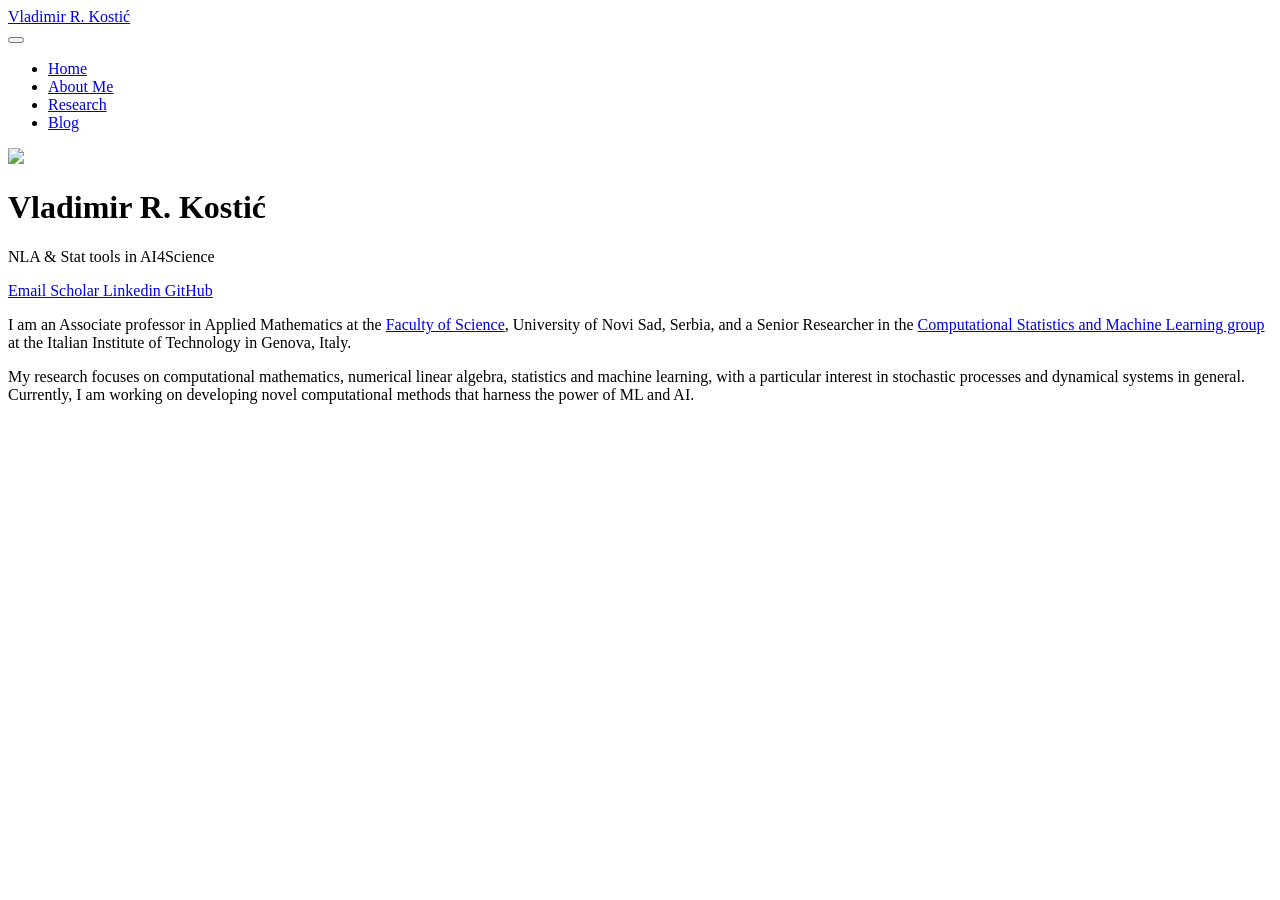
==== docs/index.html @ 260b0dfd "Update site URLs for vladi-iit -> vladi-slk username change GitHub renamed the account, so the user " ====
<!DOCTYPE html>
<html xmlns="http://www.w3.org/1999/xhtml" lang="en" xml:lang="en"><head>

<meta charset="utf-8">
<meta name="generator" content="quarto-1.6.39">

<meta name="viewport" content="width=device-width, initial-scale=1.0, user-scalable=yes">


<title>Vladimir R. Kostić</title>
<style>
code{white-space: pre-wrap;}
span.smallcaps{font-variant: small-caps;}
div.columns{display: flex; gap: min(4vw, 1.5em);}
div.column{flex: auto; overflow-x: auto;}
div.hanging-indent{margin-left: 1.5em; text-indent: -1.5em;}
ul.task-list{list-style: none;}
ul.task-list li input[type="checkbox"] {
  width: 0.8em;
  margin: 0 0.8em 0.2em -1em; /* quarto-specific, see https://github.com/quarto-dev/quarto-cli/issues/4556 */ 
  vertical-align: middle;
}
</style>


<script src="site_libs/quarto-nav/quarto-nav.js"></script>
<script src="site_libs/quarto-nav/headroom.min.js"></script>
<script src="site_libs/clipboard/clipboard.min.js"></script>
<script src="site_libs/quarto-search/autocomplete.umd.js"></script>
<script src="site_libs/quarto-search/fuse.min.js"></script>
<script src="site_libs/quarto-search/quarto-search.js"></script>
<meta name="quarto:offset" content="./">
<script src="site_libs/quarto-html/quarto.js"></script>
<script src="site_libs/quarto-html/popper.min.js"></script>
<script src="site_libs/quarto-html/tippy.umd.min.js"></script>
<link href="site_libs/quarto-html/tippy.css" rel="stylesheet">
<link href="site_libs/quarto-html/quarto-syntax-highlighting-e26003cea8cd680ca0c55a263523d882.css" rel="stylesheet" id="quarto-text-highlighting-styles">
<script src="site_libs/bootstrap/bootstrap.min.js"></script>
<link href="site_libs/bootstrap/bootstrap-icons.css" rel="stylesheet">
<link href="site_libs/bootstrap/bootstrap-a78bc22c21c5275f96438b53095d57b2.min.css" rel="stylesheet" append-hash="true" id="quarto-bootstrap" data-mode="light">
<script id="quarto-search-options" type="application/json">{
  "location": "navbar",
  "copy-button": false,
  "collapse-after": 3,
  "panel-placement": "end",
  "type": "overlay",
  "limit": 50,
  "keyboard-shortcut": [
    "f",
    "/",
    "s"
  ],
  "show-item-context": false,
  "language": {
    "search-no-results-text": "No results",
    "search-matching-documents-text": "matching documents",
    "search-copy-link-title": "Copy link to search",
    "search-hide-matches-text": "Hide additional matches",
    "search-more-match-text": "more match in this document",
    "search-more-matches-text": "more matches in this document",
    "search-clear-button-title": "Clear",
    "search-text-placeholder": "",
    "search-detached-cancel-button-title": "Cancel",
    "search-submit-button-title": "Submit",
    "search-label": "Search"
  }
}</script>


<link rel="stylesheet" href="styles.css">
</head>

<body class="nav-fixed fullcontent">

<div id="quarto-search-results"></div>
  <header id="quarto-header" class="headroom fixed-top">
    <nav class="navbar navbar-expand-lg " data-bs-theme="dark">
      <div class="navbar-container container-fluid">
      <div class="navbar-brand-container mx-auto">
    <a class="navbar-brand" href="./index.html">
    <span class="navbar-title">Vladimir R. Kostić</span>
    </a>
  </div>
            <div id="quarto-search" class="" title="Search"></div>
          <button class="navbar-toggler" type="button" data-bs-toggle="collapse" data-bs-target="#navbarCollapse" aria-controls="navbarCollapse" role="menu" aria-expanded="false" aria-label="Toggle navigation" onclick="if (window.quartoToggleHeadroom) { window.quartoToggleHeadroom(); }">
  <span class="navbar-toggler-icon"></span>
</button>
          <div class="collapse navbar-collapse" id="navbarCollapse">
            <ul class="navbar-nav navbar-nav-scroll me-auto">
  <li class="nav-item">
    <a class="nav-link active" href="./index.html" aria-current="page"> 
<span class="menu-text">Home</span></a>
  </li>  
  <li class="nav-item">
    <a class="nav-link" href="./about.html"> 
<span class="menu-text">About Me</span></a>
  </li>  
  <li class="nav-item">
    <a class="nav-link" href="./research.html"> 
<span class="menu-text">Research</span></a>
  </li>  
  <li class="nav-item">
    <a class="nav-link" href="./blog.html"> 
<span class="menu-text">Blog</span></a>
  </li>  
</ul>
          </div> <!-- /navcollapse -->
            <div class="quarto-navbar-tools">
</div>
      </div> <!-- /container-fluid -->
    </nav>
</header>
<!-- content -->
<div id="quarto-content" class="quarto-container page-columns page-rows-contents page-layout-article page-navbar">
<!-- sidebar -->
<!-- margin-sidebar -->
    
<!-- main -->
<div class="quarto-about-trestles">
  <div class="about-entity">
    <img src="imgs/mypic.png" class="about-image
  rounded " style="width: 20em;">
<header id="title-block-header" class="quarto-title-block default">
<div class="quarto-title">
<h1 class="title">Vladimir R. Kostić</h1>
<p class="subtitle lead">NLA &amp; Stat tools in AI4Science</p>
</div>
<div class="quarto-title-meta">
  </div>
</header>
    <div class="about-links">
  <a href="mailto:vladimir.slk@gmail.com" class="about-link" rel="" target="">
    <i class="bi bi-envelope"></i>
     <span class="about-link-text">Email</span>
  </a>
  <a href="https://scholar.google.com/citations?user=66gV7SAAAAAJ&amp;hl=en" class="about-link" rel="" target="">
    <i class="bi bi-google"></i>
     <span class="about-link-text">Scholar</span>
  </a>
  <a href="https://www.linkedin.com/in/vladimir-kostic-77500652/" class="about-link" rel="" target="">
    <i class="bi bi-linkedin"></i>
     <span class="about-link-text">Linkedin</span>
  </a>
  <a href="https://github.com/vladi-slk" class="about-link" rel="" target="">
    <i class="bi bi-github"></i>
     <span class="about-link-text">GitHub</span>
  </a>
</div>
  </div>
  <div class="about-contents"><main class="content" id="quarto-document-content">
<p>I am an Associate professor in Applied Mathematics at the <a href="https://www.pmf.uns.ac.rs/en/">Faculty of Science</a>, University of Novi Sad, Serbia, and a Senior Researcher in the <a href="https://www.iit.it/it/computational-sciences">Computational Statistics and Machine Learning group</a> at the Italian Institute of Technology in Genova, Italy.</p>
<p>My research focuses on computational mathematics, numerical linear algebra, statistics and machine learning, with a particular interest in stochastic processes and dynamical systems in general. Currently, I am working on developing novel computational methods that harness the power of ML and AI.</p>


</main></div>
</div>
 <!-- /main -->
<script id="quarto-html-after-body" type="application/javascript">
window.document.addEventListener("DOMContentLoaded", function (event) {
  const toggleBodyColorMode = (bsSheetEl) => {
    const mode = bsSheetEl.getAttribute("data-mode");
    const bodyEl = window.document.querySelector("body");
    if (mode === "dark") {
      bodyEl.classList.add("quarto-dark");
      bodyEl.classList.remove("quarto-light");
    } else {
      bodyEl.classList.add("quarto-light");
      bodyEl.classList.remove("quarto-dark");
    }
  }
  const toggleBodyColorPrimary = () => {
    const bsSheetEl = window.document.querySelector("link#quarto-bootstrap");
    if (bsSheetEl) {
      toggleBodyColorMode(bsSheetEl);
    }
  }
  toggleBodyColorPrimary();  
  const isCodeAnnotation = (el) => {
    for (const clz of el.classList) {
      if (clz.startsWith('code-annotation-')) {                     
        return true;
      }
    }
    return false;
  }
  const onCopySuccess = function(e) {
    // button target
    const button = e.trigger;
    // don't keep focus
    button.blur();
    // flash "checked"
    button.classList.add('code-copy-button-checked');
    var currentTitle = button.getAttribute("title");
    button.setAttribute("title", "Copied!");
    let tooltip;
    if (window.bootstrap) {
      button.setAttribute("data-bs-toggle", "tooltip");
      button.setAttribute("data-bs-placement", "left");
      button.setAttribute("data-bs-title", "Copied!");
      tooltip = new bootstrap.Tooltip(button, 
        { trigger: "manual", 
          customClass: "code-copy-button-tooltip",
          offset: [0, -8]});
      tooltip.show();    
    }
    setTimeout(function() {
      if (tooltip) {
        tooltip.hide();
        button.removeAttribute("data-bs-title");
        button.removeAttribute("data-bs-toggle");
        button.removeAttribute("data-bs-placement");
      }
      button.setAttribute("title", currentTitle);
      button.classList.remove('code-copy-button-checked');
    }, 1000);
    // clear code selection
    e.clearSelection();
  }
  const getTextToCopy = function(trigger) {
      const codeEl = trigger.previousElementSibling.cloneNode(true);
      for (const childEl of codeEl.children) {
        if (isCodeAnnotation(childEl)) {
          childEl.remove();
        }
      }
      return codeEl.innerText;
  }
  const clipboard = new window.ClipboardJS('.code-copy-button:not([data-in-quarto-modal])', {
    text: getTextToCopy
  });
  clipboard.on('success', onCopySuccess);
  if (window.document.getElementById('quarto-embedded-source-code-modal')) {
    const clipboardModal = new window.ClipboardJS('.code-copy-button[data-in-quarto-modal]', {
      text: getTextToCopy,
      container: window.document.getElementById('quarto-embedded-source-code-modal')
    });
    clipboardModal.on('success', onCopySuccess);
  }
    var localhostRegex = new RegExp(/^(?:http|https):\/\/localhost\:?[0-9]*\//);
    var mailtoRegex = new RegExp(/^mailto:/);
      var filterRegex = new RegExp('/' + window.location.host + '/');
    var isInternal = (href) => {
        return filterRegex.test(href) || localhostRegex.test(href) || mailtoRegex.test(href);
    }
    // Inspect non-navigation links and adorn them if external
 	var links = window.document.querySelectorAll('a[href]:not(.nav-link):not(.navbar-brand):not(.toc-action):not(.sidebar-link):not(.sidebar-item-toggle):not(.pagination-link):not(.no-external):not([aria-hidden]):not(.dropdown-item):not(.quarto-navigation-tool):not(.about-link)');
    for (var i=0; i<links.length; i++) {
      const link = links[i];
      if (!isInternal(link.href)) {
        // undo the damage that might have been done by quarto-nav.js in the case of
        // links that we want to consider external
        if (link.dataset.originalHref !== undefined) {
          link.href = link.dataset.originalHref;
        }
      }
    }
  function tippyHover(el, contentFn, onTriggerFn, onUntriggerFn) {
    const config = {
      allowHTML: true,
      maxWidth: 500,
      delay: 100,
      arrow: false,
      appendTo: function(el) {
          return el.parentElement;
      },
      interactive: true,
      interactiveBorder: 10,
      theme: 'quarto',
      placement: 'bottom-start',
    };
    if (contentFn) {
      config.content = contentFn;
    }
    if (onTriggerFn) {
      config.onTrigger = onTriggerFn;
    }
    if (onUntriggerFn) {
      config.onUntrigger = onUntriggerFn;
    }
    window.tippy(el, config); 
  }
  const noterefs = window.document.querySelectorAll('a[role="doc-noteref"]');
  for (var i=0; i<noterefs.length; i++) {
    const ref = noterefs[i];
    tippyHover(ref, function() {
      // use id or data attribute instead here
      let href = ref.getAttribute('data-footnote-href') || ref.getAttribute('href');
      try { href = new URL(href).hash; } catch {}
      const id = href.replace(/^#\/?/, "");
      const note = window.document.getElementById(id);
      if (note) {
        return note.innerHTML;
      } else {
        return "";
      }
    });
  }
  const xrefs = window.document.querySelectorAll('a.quarto-xref');
  const processXRef = (id, note) => {
    // Strip column container classes
    const stripColumnClz = (el) => {
      el.classList.remove("page-full", "page-columns");
      if (el.children) {
        for (const child of el.children) {
          stripColumnClz(child);
        }
      }
    }
    stripColumnClz(note)
    if (id === null || id.startsWith('sec-')) {
      // Special case sections, only their first couple elements
      const container = document.createElement("div");
      if (note.children && note.children.length > 2) {
        container.appendChild(note.children[0].cloneNode(true));
        for (let i = 1; i < note.children.length; i++) {
          const child = note.children[i];
          if (child.tagName === "P" && child.innerText === "") {
            continue;
          } else {
            container.appendChild(child.cloneNode(true));
            break;
          }
        }
        if (window.Quarto?.typesetMath) {
          window.Quarto.typesetMath(container);
        }
        return container.innerHTML
      } else {
        if (window.Quarto?.typesetMath) {
          window.Quarto.typesetMath(note);
        }
        return note.innerHTML;
      }
    } else {
      // Remove any anchor links if they are present
      const anchorLink = note.querySelector('a.anchorjs-link');
      if (anchorLink) {
        anchorLink.remove();
      }
      if (window.Quarto?.typesetMath) {
        window.Quarto.typesetMath(note);
      }
      if (note.classList.contains("callout")) {
        return note.outerHTML;
      } else {
        return note.innerHTML;
      }
    }
  }
  for (var i=0; i<xrefs.length; i++) {
    const xref = xrefs[i];
    tippyHover(xref, undefined, function(instance) {
      instance.disable();
      let url = xref.getAttribute('href');
      let hash = undefined; 
      if (url.startsWith('#')) {
        hash = url;
      } else {
        try { hash = new URL(url).hash; } catch {}
      }
      if (hash) {
        const id = hash.replace(/^#\/?/, "");
        const note = window.document.getElementById(id);
        if (note !== null) {
          try {
            const html = processXRef(id, note.cloneNode(true));
            instance.setContent(html);
          } finally {
            instance.enable();
            instance.show();
          }
        } else {
          // See if we can fetch this
          fetch(url.split('#')[0])
          .then(res => res.text())
          .then(html => {
            const parser = new DOMParser();
            const htmlDoc = parser.parseFromString(html, "text/html");
            const note = htmlDoc.getElementById(id);
            if (note !== null) {
              const html = processXRef(id, note);
              instance.setContent(html);
            } 
          }).finally(() => {
            instance.enable();
            instance.show();
          });
        }
      } else {
        // See if we can fetch a full url (with no hash to target)
        // This is a special case and we should probably do some content thinning / targeting
        fetch(url)
        .then(res => res.text())
        .then(html => {
          const parser = new DOMParser();
          const htmlDoc = parser.parseFromString(html, "text/html");
          const note = htmlDoc.querySelector('main.content');
          if (note !== null) {
            // This should only happen for chapter cross references
            // (since there is no id in the URL)
            // remove the first header
            if (note.children.length > 0 && note.children[0].tagName === "HEADER") {
              note.children[0].remove();
            }
            const html = processXRef(null, note);
            instance.setContent(html);
          } 
        }).finally(() => {
          instance.enable();
          instance.show();
        });
      }
    }, function(instance) {
    });
  }
      let selectedAnnoteEl;
      const selectorForAnnotation = ( cell, annotation) => {
        let cellAttr = 'data-code-cell="' + cell + '"';
        let lineAttr = 'data-code-annotation="' +  annotation + '"';
        const selector = 'span[' + cellAttr + '][' + lineAttr + ']';
        return selector;
      }
      const selectCodeLines = (annoteEl) => {
        const doc = window.document;
        const targetCell = annoteEl.getAttribute("data-target-cell");
        const targetAnnotation = annoteEl.getAttribute("data-target-annotation");
        const annoteSpan = window.document.querySelector(selectorForAnnotation(targetCell, targetAnnotation));
        const lines = annoteSpan.getAttribute("data-code-lines").split(",");
        const lineIds = lines.map((line) => {
          return targetCell + "-" + line;
        })
        let top = null;
        let height = null;
        let parent = null;
        if (lineIds.length > 0) {
            //compute the position of the single el (top and bottom and make a div)
            const el = window.document.getElementById(lineIds[0]);
            top = el.offsetTop;
            height = el.offsetHeight;
            parent = el.parentElement.parentElement;
          if (lineIds.length > 1) {
            const lastEl = window.document.getElementById(lineIds[lineIds.length - 1]);
            const bottom = lastEl.offsetTop + lastEl.offsetHeight;
            height = bottom - top;
          }
          if (top !== null && height !== null && parent !== null) {
            // cook up a div (if necessary) and position it 
            let div = window.document.getElementById("code-annotation-line-highlight");
            if (div === null) {
              div = window.document.createElement("div");
              div.setAttribute("id", "code-annotation-line-highlight");
              div.style.position = 'absolute';
              parent.appendChild(div);
            }
            div.style.top = top - 2 + "px";
            div.style.height = height + 4 + "px";
            div.style.left = 0;
            let gutterDiv = window.document.getElementById("code-annotation-line-highlight-gutter");
            if (gutterDiv === null) {
              gutterDiv = window.document.createElement("div");
              gutterDiv.setAttribute("id", "code-annotation-line-highlight-gutter");
              gutterDiv.style.position = 'absolute';
              const codeCell = window.document.getElementById(targetCell);
              const gutter = codeCell.querySelector('.code-annotation-gutter');
              gutter.appendChild(gutterDiv);
            }
            gutterDiv.style.top = top - 2 + "px";
            gutterDiv.style.height = height + 4 + "px";
          }
          selectedAnnoteEl = annoteEl;
        }
      };
      const unselectCodeLines = () => {
        const elementsIds = ["code-annotation-line-highlight", "code-annotation-line-highlight-gutter"];
        elementsIds.forEach((elId) => {
          const div = window.document.getElementById(elId);
          if (div) {
            div.remove();
          }
        });
        selectedAnnoteEl = undefined;
      };
        // Handle positioning of the toggle
    window.addEventListener(
      "resize",
      throttle(() => {
        elRect = undefined;
        if (selectedAnnoteEl) {
          selectCodeLines(selectedAnnoteEl);
        }
      }, 10)
    );
    function throttle(fn, ms) {
    let throttle = false;
    let timer;
      return (...args) => {
        if(!throttle) { // first call gets through
            fn.apply(this, args);
            throttle = true;
        } else { // all the others get throttled
            if(timer) clearTimeout(timer); // cancel #2
            timer = setTimeout(() => {
              fn.apply(this, args);
              timer = throttle = false;
            }, ms);
        }
      };
    }
      // Attach click handler to the DT
      const annoteDls = window.document.querySelectorAll('dt[data-target-cell]');
      for (const annoteDlNode of annoteDls) {
        annoteDlNode.addEventListener('click', (event) => {
          const clickedEl = event.target;
          if (clickedEl !== selectedAnnoteEl) {
            unselectCodeLines();
            const activeEl = window.document.querySelector('dt[data-target-cell].code-annotation-active');
            if (activeEl) {
              activeEl.classList.remove('code-annotation-active');
            }
            selectCodeLines(clickedEl);
            clickedEl.classList.add('code-annotation-active');
          } else {
            // Unselect the line
            unselectCodeLines();
            clickedEl.classList.remove('code-annotation-active');
          }
        });
      }
  const findCites = (el) => {
    const parentEl = el.parentElement;
    if (parentEl) {
      const cites = parentEl.dataset.cites;
      if (cites) {
        return {
          el,
          cites: cites.split(' ')
        };
      } else {
        return findCites(el.parentElement)
      }
    } else {
      return undefined;
    }
  };
  var bibliorefs = window.document.querySelectorAll('a[role="doc-biblioref"]');
  for (var i=0; i<bibliorefs.length; i++) {
    const ref = bibliorefs[i];
    const citeInfo = findCites(ref);
    if (citeInfo) {
      tippyHover(citeInfo.el, function() {
        var popup = window.document.createElement('div');
        citeInfo.cites.forEach(function(cite) {
          var citeDiv = window.document.createElement('div');
          citeDiv.classList.add('hanging-indent');
          citeDiv.classList.add('csl-entry');
          var biblioDiv = window.document.getElementById('ref-' + cite);
          if (biblioDiv) {
            citeDiv.innerHTML = biblioDiv.innerHTML;
          }
          popup.appendChild(citeDiv);
        });
        return popup.innerHTML;
      });
    }
  }
});
</script>
</div> <!-- /content -->




</body></html>
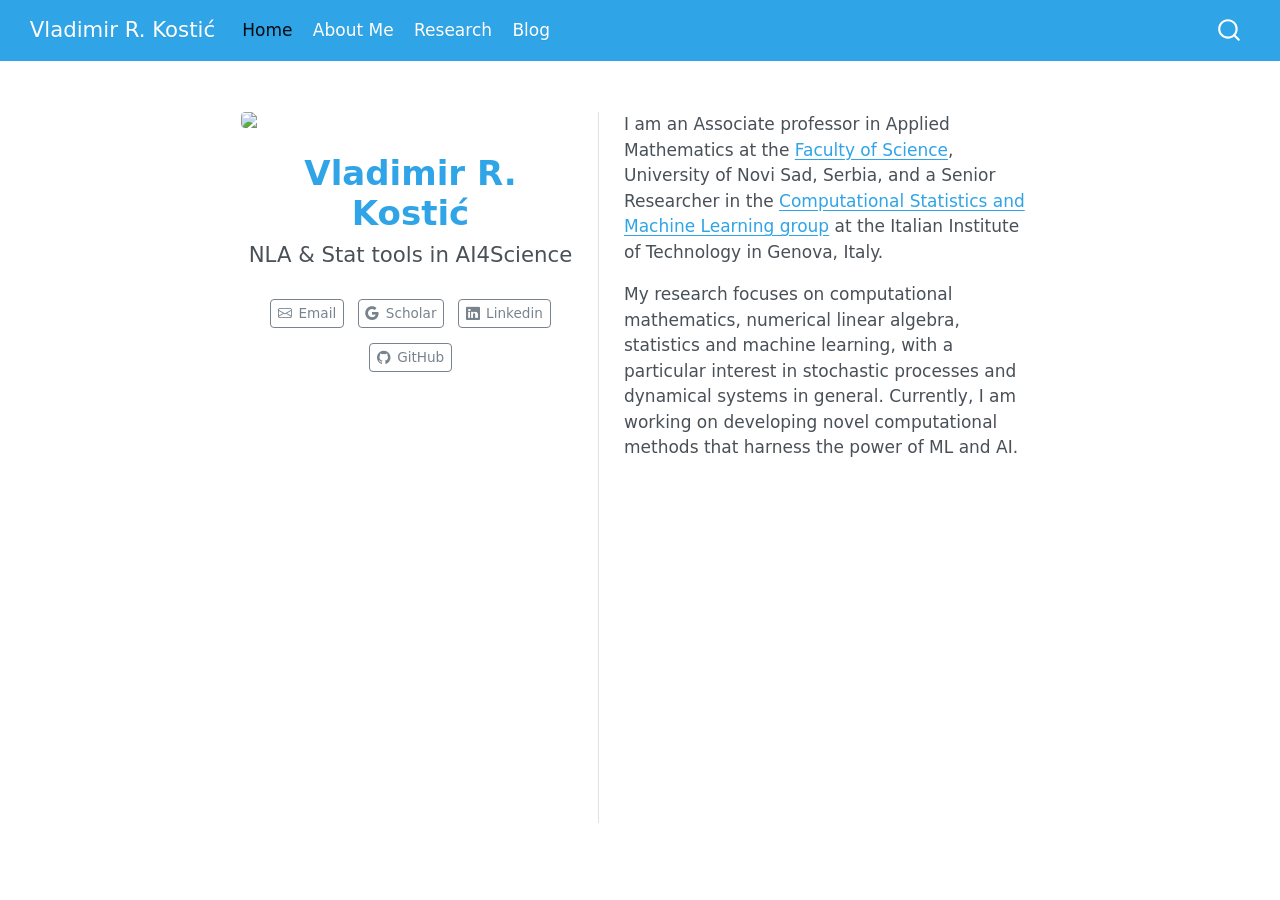
==== commit 875011b6: "Rebuild with Quarto 1.10 and fix the website metadata properly Quarto is now installed, so docs/ is " ====
--- a/docs/index.html
+++ b/docs/index.html
@@ -2,17 +2,23 @@
 <html xmlns="http://www.w3.org/1999/xhtml" lang="en" xml:lang="en"><head>
 
 <meta charset="utf-8">
-<meta name="generator" content="quarto-1.6.39">
+<meta name="generator" content="quarto-1.10.18">
 
 <meta name="viewport" content="width=device-width, initial-scale=1.0, user-scalable=yes">
 
 
 <title>Vladimir R. Kostić</title>
 <style>
-code{white-space: pre-wrap;}
+/* Default styles provided by pandoc.
+** See https://pandoc.org/MANUAL.html#variables-for-html for config info.
+*/
 span.smallcaps{font-variant: small-caps;}
-div.columns{display: flex; gap: min(4vw, 1.5em);}
-div.column{flex: auto; overflow-x: auto;}
+div.columns{display: flex; gap: 1.5em;}
+div.column{flex: auto;}
+@media screen {
+div.columns{gap: min(4vw, 1.5em);}
+div.column{overflow-x: auto;}
+}
 div.hanging-indent{margin-left: 1.5em; text-indent: -1.5em;}
 ul.task-list{list-style: none;}
 ul.task-list li input[type="checkbox"] {
@@ -30,14 +36,15 @@
 <script src="site_libs/quarto-search/fuse.min.js"></script>
 <script src="site_libs/quarto-search/quarto-search.js"></script>
 <meta name="quarto:offset" content="./">
-<script src="site_libs/quarto-html/quarto.js"></script>
+<script src="site_libs/quarto-html/quarto.js" type="module"></script>
+<script src="site_libs/quarto-html/tabsets/tabsets.js" type="module"></script>
 <script src="site_libs/quarto-html/popper.min.js"></script>
 <script src="site_libs/quarto-html/tippy.umd.min.js"></script>
 <link href="site_libs/quarto-html/tippy.css" rel="stylesheet">
-<link href="site_libs/quarto-html/quarto-syntax-highlighting-e26003cea8cd680ca0c55a263523d882.css" rel="stylesheet" id="quarto-text-highlighting-styles">
+<link href="site_libs/quarto-html/quarto-syntax-highlighting-64a204ab8560d761af7679ceaba22944.css" rel="stylesheet" id="quarto-text-highlighting-styles">
 <script src="site_libs/bootstrap/bootstrap.min.js"></script>
 <link href="site_libs/bootstrap/bootstrap-icons.css" rel="stylesheet">
-<link href="site_libs/bootstrap/bootstrap-a78bc22c21c5275f96438b53095d57b2.min.css" rel="stylesheet" append-hash="true" id="quarto-bootstrap" data-mode="light">
+<link href="site_libs/bootstrap/bootstrap-6ce9cb876124979814f7c3ebe208a1be.min.css" rel="stylesheet" append-hash="true" id="quarto-bootstrap" data-mode="light">
 <script id="quarto-search-options" type="application/json">{
   "location": "navbar",
   "copy-button": false,
@@ -65,12 +72,25 @@
     "search-label": "Search"
   }
 }</script>
+<meta name="google-site-verification" content="ptvClKXwnY_tTDrTyVvQ__neQ7HujvLJxaNHgfGq-BI">
 
 
 <link rel="stylesheet" href="styles.css">
+<meta property="og:title" content="Vladimir R. Kostić">
+<meta property="og:description" content="NLA &amp; Stat tools in AI4Science">
+<meta property="og:image" content="https://vladi-slk.github.io/imgs/mypic.png">
+<meta property="og:site_name" content="Vladimir R. Kostić">
+<meta property="og:image:height" content="1570">
+<meta property="og:image:width" content="1570">
+<meta name="twitter:title" content="Vladimir R. Kostić">
+<meta name="twitter:description" content="NLA &amp; Stat tools in AI4Science">
+<meta name="twitter:image" content="https://vladi-slk.github.io/imgs/mypic.png">
+<meta name="twitter:image-height" content="1570">
+<meta name="twitter:image-width" content="1570">
+<meta name="twitter:card" content="summary_large_image">
 </head>
 
-<body class="nav-fixed fullcontent">
+<body class="nav-fixed fullcontent quarto-light">
 
 <div id="quarto-search-results"></div>
   <header id="quarto-header" class="headroom fixed-top">
@@ -156,229 +176,236 @@
 </div>
  <!-- /main -->
 <script id="quarto-html-after-body" type="application/javascript">
-window.document.addEventListener("DOMContentLoaded", function (event) {
-  const toggleBodyColorMode = (bsSheetEl) => {
-    const mode = bsSheetEl.getAttribute("data-mode");
-    const bodyEl = window.document.querySelector("body");
-    if (mode === "dark") {
-      bodyEl.classList.add("quarto-dark");
-      bodyEl.classList.remove("quarto-light");
-    } else {
-      bodyEl.classList.add("quarto-light");
-      bodyEl.classList.remove("quarto-dark");
-    }
-  }
-  const toggleBodyColorPrimary = () => {
-    const bsSheetEl = window.document.querySelector("link#quarto-bootstrap");
-    if (bsSheetEl) {
-      toggleBodyColorMode(bsSheetEl);
-    }
-  }
-  toggleBodyColorPrimary();  
-  const isCodeAnnotation = (el) => {
-    for (const clz of el.classList) {
-      if (clz.startsWith('code-annotation-')) {                     
-        return true;
-      }
-    }
-    return false;
-  }
-  const onCopySuccess = function(e) {
-    // button target
-    const button = e.trigger;
-    // don't keep focus
-    button.blur();
-    // flash "checked"
-    button.classList.add('code-copy-button-checked');
-    var currentTitle = button.getAttribute("title");
-    button.setAttribute("title", "Copied!");
-    let tooltip;
-    if (window.bootstrap) {
-      button.setAttribute("data-bs-toggle", "tooltip");
-      button.setAttribute("data-bs-placement", "left");
-      button.setAttribute("data-bs-title", "Copied!");
-      tooltip = new bootstrap.Tooltip(button, 
-        { trigger: "manual", 
-          customClass: "code-copy-button-tooltip",
-          offset: [0, -8]});
-      tooltip.show();    
-    }
-    setTimeout(function() {
-      if (tooltip) {
-        tooltip.hide();
-        button.removeAttribute("data-bs-title");
-        button.removeAttribute("data-bs-toggle");
-        button.removeAttribute("data-bs-placement");
-      }
-      button.setAttribute("title", currentTitle);
-      button.classList.remove('code-copy-button-checked');
-    }, 1000);
-    // clear code selection
-    e.clearSelection();
-  }
-  const getTextToCopy = function(trigger) {
-      const codeEl = trigger.previousElementSibling.cloneNode(true);
+  window.document.addEventListener("DOMContentLoaded", function (event) {
+    const isCodeAnnotation = (el) => {
+      for (const clz of el.classList) {
+        if (clz.startsWith('code-annotation-')) {                     
+          return true;
+        }
+      }
+      return false;
+    }
+    const onCopySuccess = function(e) {
+      // button target
+      const button = e.trigger;
+      // don't keep focus
+      button.blur();
+      // flash "checked"
+      button.classList.add('code-copy-button-checked');
+      var currentTitle = button.getAttribute("title");
+      button.setAttribute("title", "Copied!");
+      let tooltip;
+      if (window.bootstrap) {
+        button.setAttribute("data-bs-toggle", "tooltip");
+        button.setAttribute("data-bs-placement", "left");
+        button.setAttribute("data-bs-title", "Copied!");
+        tooltip = new bootstrap.Tooltip(button, 
+          { trigger: "manual", 
+            customClass: "code-copy-button-tooltip",
+            offset: [0, -8]});
+        tooltip.show();    
+      }
+      setTimeout(function() {
+        if (tooltip) {
+          tooltip.hide();
+          button.removeAttribute("data-bs-title");
+          button.removeAttribute("data-bs-toggle");
+          button.removeAttribute("data-bs-placement");
+        }
+        button.setAttribute("title", currentTitle);
+        button.classList.remove('code-copy-button-checked');
+      }, 1000);
+      // clear code selection
+      e.clearSelection();
+    }
+    const getTextToCopy = function(trigger) {
+      const outerScaffold = trigger.parentElement.cloneNode(true);
+      const codeEl = outerScaffold.querySelector('code');
       for (const childEl of codeEl.children) {
         if (isCodeAnnotation(childEl)) {
           childEl.remove();
         }
       }
       return codeEl.innerText;
-  }
-  const clipboard = new window.ClipboardJS('.code-copy-button:not([data-in-quarto-modal])', {
-    text: getTextToCopy
-  });
-  clipboard.on('success', onCopySuccess);
-  if (window.document.getElementById('quarto-embedded-source-code-modal')) {
-    const clipboardModal = new window.ClipboardJS('.code-copy-button[data-in-quarto-modal]', {
-      text: getTextToCopy,
-      container: window.document.getElementById('quarto-embedded-source-code-modal')
+    }
+    const clipboard = new window.ClipboardJS('.code-copy-button:not([data-in-quarto-modal])', {
+      text: getTextToCopy
     });
-    clipboardModal.on('success', onCopySuccess);
-  }
-    var localhostRegex = new RegExp(/^(?:http|https):\/\/localhost\:?[0-9]*\//);
-    var mailtoRegex = new RegExp(/^mailto:/);
-      var filterRegex = new RegExp('/' + window.location.host + '/');
-    var isInternal = (href) => {
-        return filterRegex.test(href) || localhostRegex.test(href) || mailtoRegex.test(href);
-    }
-    // Inspect non-navigation links and adorn them if external
- 	var links = window.document.querySelectorAll('a[href]:not(.nav-link):not(.navbar-brand):not(.toc-action):not(.sidebar-link):not(.sidebar-item-toggle):not(.pagination-link):not(.no-external):not([aria-hidden]):not(.dropdown-item):not(.quarto-navigation-tool):not(.about-link)');
-    for (var i=0; i<links.length; i++) {
-      const link = links[i];
-      if (!isInternal(link.href)) {
-        // undo the damage that might have been done by quarto-nav.js in the case of
-        // links that we want to consider external
-        if (link.dataset.originalHref !== undefined) {
-          link.href = link.dataset.originalHref;
-        }
-      }
-    }
-  function tippyHover(el, contentFn, onTriggerFn, onUntriggerFn) {
-    const config = {
-      allowHTML: true,
-      maxWidth: 500,
-      delay: 100,
-      arrow: false,
-      appendTo: function(el) {
-          return el.parentElement;
-      },
-      interactive: true,
-      interactiveBorder: 10,
-      theme: 'quarto',
-      placement: 'bottom-start',
-    };
-    if (contentFn) {
-      config.content = contentFn;
-    }
-    if (onTriggerFn) {
-      config.onTrigger = onTriggerFn;
-    }
-    if (onUntriggerFn) {
-      config.onUntrigger = onUntriggerFn;
-    }
-    window.tippy(el, config); 
-  }
-  const noterefs = window.document.querySelectorAll('a[role="doc-noteref"]');
-  for (var i=0; i<noterefs.length; i++) {
-    const ref = noterefs[i];
-    tippyHover(ref, function() {
-      // use id or data attribute instead here
-      let href = ref.getAttribute('data-footnote-href') || ref.getAttribute('href');
-      try { href = new URL(href).hash; } catch {}
-      const id = href.replace(/^#\/?/, "");
-      const note = window.document.getElementById(id);
-      if (note) {
-        return note.innerHTML;
+    clipboard.on('success', onCopySuccess);
+    if (window.document.getElementById('quarto-embedded-source-code-modal')) {
+      const clipboardModal = new window.ClipboardJS('.code-copy-button[data-in-quarto-modal]', {
+        text: getTextToCopy,
+        container: window.document.getElementById('quarto-embedded-source-code-modal')
+      });
+      clipboardModal.on('success', onCopySuccess);
+    }
+      var localhostRegex = new RegExp(/^(?:http|https):\/\/localhost\:?[0-9]*\//);
+      var mailtoRegex = new RegExp(/^mailto:/);
+        var filterRegex = new RegExp("https:\/\/vladi-slk\.github\.io");
+      var isInternal = (href) => {
+          return filterRegex.test(href) || localhostRegex.test(href) || mailtoRegex.test(href);
+      }
+      // Inspect non-navigation links and adorn them if external
+     var links = window.document.querySelectorAll('a[href]:not(.nav-link):not(.navbar-brand):not(.toc-action):not(.sidebar-link):not(.sidebar-item-toggle):not(.pagination-link):not(.no-external):not([aria-hidden]):not(.dropdown-item):not(.quarto-navigation-tool):not(.about-link)');
+      for (var i=0; i<links.length; i++) {
+        const link = links[i];
+        if (!isInternal(link.href)) {
+          // undo the damage that might have been done by quarto-nav.js in the case of
+          // links that we want to consider external
+          if (link.dataset.originalHref !== undefined) {
+            link.href = link.dataset.originalHref;
+          }
+        }
+      }
+    function tippyHover(el, contentFn, onTriggerFn, onUntriggerFn) {
+      const config = {
+        allowHTML: true,
+        maxWidth: 500,
+        delay: 100,
+        arrow: false,
+        appendTo: function(el) {
+            return el.parentElement;
+        },
+        interactive: true,
+        interactiveBorder: 10,
+        theme: 'quarto',
+        placement: 'bottom-start',
+      };
+      if (contentFn) {
+        config.content = contentFn;
+      }
+      if (onTriggerFn) {
+        config.onTrigger = onTriggerFn;
+      }
+      if (onUntriggerFn) {
+        config.onUntrigger = onUntriggerFn;
+      }
+      window.tippy(el, config); 
+    }
+    const noterefs = window.document.querySelectorAll('a[role="doc-noteref"]');
+    for (var i=0; i<noterefs.length; i++) {
+      const ref = noterefs[i];
+      tippyHover(ref, function() {
+        // use id or data attribute instead here
+        let href = ref.getAttribute('data-footnote-href') || ref.getAttribute('href');
+        try { href = new URL(href).hash; } catch {}
+        const id = href.replace(/^#\/?/, "");
+        const note = window.document.getElementById(id);
+        if (note) {
+          return note.innerHTML;
+        } else {
+          return "";
+        }
+      });
+    }
+    const xrefs = window.document.querySelectorAll('a.quarto-xref');
+    const processXRef = (id, note) => {
+      // Strip column container classes
+      const stripColumnClz = (el) => {
+        el.classList.remove("page-full", "page-columns");
+        if (el.children) {
+          for (const child of el.children) {
+            stripColumnClz(child);
+          }
+        }
+      }
+      stripColumnClz(note)
+      if (id === null || id.startsWith('sec-')) {
+        // Special case sections, only their first couple elements
+        const container = document.createElement("div");
+        if (note.children && note.children.length > 2) {
+          container.appendChild(note.children[0].cloneNode(true));
+          for (let i = 1; i < note.children.length; i++) {
+            const child = note.children[i];
+            if (child.tagName === "P" && child.innerText === "") {
+              continue;
+            } else {
+              container.appendChild(child.cloneNode(true));
+              break;
+            }
+          }
+          if (window.Quarto?.typesetMath) {
+            window.Quarto.typesetMath(container);
+          }
+          return container.innerHTML
+        } else {
+          if (window.Quarto?.typesetMath) {
+            window.Quarto.typesetMath(note);
+          }
+          return note.innerHTML;
+        }
       } else {
-        return "";
-      }
-    });
-  }
-  const xrefs = window.document.querySelectorAll('a.quarto-xref');
-  const processXRef = (id, note) => {
-    // Strip column container classes
-    const stripColumnClz = (el) => {
-      el.classList.remove("page-full", "page-columns");
-      if (el.children) {
-        for (const child of el.children) {
-          stripColumnClz(child);
-        }
-      }
-    }
-    stripColumnClz(note)
-    if (id === null || id.startsWith('sec-')) {
-      // Special case sections, only their first couple elements
-      const container = document.createElement("div");
-      if (note.children && note.children.length > 2) {
-        container.appendChild(note.children[0].cloneNode(true));
-        for (let i = 1; i < note.children.length; i++) {
-          const child = note.children[i];
-          if (child.tagName === "P" && child.innerText === "") {
-            continue;
-          } else {
-            container.appendChild(child.cloneNode(true));
-            break;
-          }
-        }
-        if (window.Quarto?.typesetMath) {
-          window.Quarto.typesetMath(container);
-        }
-        return container.innerHTML
-      } else {
+        // Remove any anchor links if they are present
+        const anchorLink = note.querySelector('a.anchorjs-link');
+        if (anchorLink) {
+          anchorLink.remove();
+        }
         if (window.Quarto?.typesetMath) {
           window.Quarto.typesetMath(note);
         }
-        return note.innerHTML;
-      }
-    } else {
-      // Remove any anchor links if they are present
-      const anchorLink = note.querySelector('a.anchorjs-link');
-      if (anchorLink) {
-        anchorLink.remove();
-      }
-      if (window.Quarto?.typesetMath) {
-        window.Quarto.typesetMath(note);
-      }
-      if (note.classList.contains("callout")) {
-        return note.outerHTML;
-      } else {
-        return note.innerHTML;
-      }
-    }
-  }
-  for (var i=0; i<xrefs.length; i++) {
-    const xref = xrefs[i];
-    tippyHover(xref, undefined, function(instance) {
-      instance.disable();
-      let url = xref.getAttribute('href');
-      let hash = undefined; 
-      if (url.startsWith('#')) {
-        hash = url;
-      } else {
-        try { hash = new URL(url).hash; } catch {}
-      }
-      if (hash) {
-        const id = hash.replace(/^#\/?/, "");
-        const note = window.document.getElementById(id);
-        if (note !== null) {
-          try {
-            const html = processXRef(id, note.cloneNode(true));
-            instance.setContent(html);
-          } finally {
-            instance.enable();
-            instance.show();
-          }
+        if (note.classList.contains("callout")) {
+          return note.outerHTML;
         } else {
-          // See if we can fetch this
-          fetch(url.split('#')[0])
+          return note.innerHTML;
+        }
+      }
+    }
+    for (var i=0; i<xrefs.length; i++) {
+      const xref = xrefs[i];
+      tippyHover(xref, undefined, function(instance) {
+        instance.disable();
+        let url = xref.getAttribute('href');
+        let hash = undefined; 
+        if (url.startsWith('#')) {
+          hash = url;
+        } else {
+          try { hash = new URL(url).hash; } catch {}
+        }
+        if (hash) {
+          const id = hash.replace(/^#\/?/, "");
+          const note = window.document.getElementById(id);
+          if (note !== null) {
+            try {
+              const html = processXRef(id, note.cloneNode(true));
+              instance.setContent(html);
+            } finally {
+              instance.enable();
+              instance.show();
+            }
+          } else {
+            // See if we can fetch this
+            fetch(url.split('#')[0])
+            .then(res => res.text())
+            .then(html => {
+              const parser = new DOMParser();
+              const htmlDoc = parser.parseFromString(html, "text/html");
+              const note = htmlDoc.getElementById(id);
+              if (note !== null) {
+                const html = processXRef(id, note);
+                instance.setContent(html);
+              } 
+            }).finally(() => {
+              instance.enable();
+              instance.show();
+            });
+          }
+        } else {
+          // See if we can fetch a full url (with no hash to target)
+          // This is a special case and we should probably do some content thinning / targeting
+          fetch(url)
           .then(res => res.text())
           .then(html => {
             const parser = new DOMParser();
             const htmlDoc = parser.parseFromString(html, "text/html");
-            const note = htmlDoc.getElementById(id);
+            const note = htmlDoc.querySelector('main.content');
             if (note !== null) {
-              const html = processXRef(id, note);
+              // This should only happen for chapter cross references
+              // (since there is no id in the URL)
+              // remove the first header
+              if (note.children.length > 0 && note.children[0].tagName === "HEADER") {
+                note.children[0].remove();
+              }
+              const html = processXRef(null, note);
               instance.setContent(html);
             } 
           }).finally(() => {
@@ -386,185 +413,161 @@
             instance.show();
           });
         }
+      }, function(instance) {
+      });
+    }
+        let selectedAnnoteEl;
+        const selectorForAnnotation = ( cell, annotation) => {
+          let cellAttr = 'data-code-cell="' + cell + '"';
+          let lineAttr = 'data-code-annotation="' +  annotation + '"';
+          const selector = 'span[' + cellAttr + '][' + lineAttr + ']';
+          return selector;
+        }
+        const selectCodeLines = (annoteEl) => {
+          const doc = window.document;
+          const targetCell = annoteEl.getAttribute("data-target-cell");
+          const targetAnnotation = annoteEl.getAttribute("data-target-annotation");
+          const annoteSpan = window.document.querySelector(selectorForAnnotation(targetCell, targetAnnotation));
+          const lines = annoteSpan.getAttribute("data-code-lines").split(",");
+          const lineIds = lines.map((line) => {
+            return targetCell + "-" + line;
+          })
+          let top = null;
+          let height = null;
+          let parent = null;
+          if (lineIds.length > 0) {
+              //compute the position of the single el (top and bottom and make a div)
+              const el = window.document.getElementById(lineIds[0]);
+              top = el.offsetTop;
+              height = el.offsetHeight;
+              parent = el.parentElement.parentElement;
+            if (lineIds.length > 1) {
+              const lastEl = window.document.getElementById(lineIds[lineIds.length - 1]);
+              const bottom = lastEl.offsetTop + lastEl.offsetHeight;
+              height = bottom - top;
+            }
+            if (top !== null && height !== null && parent !== null) {
+              // cook up a div (if necessary) and position it 
+              let div = window.document.getElementById("code-annotation-line-highlight");
+              if (div === null) {
+                div = window.document.createElement("div");
+                div.setAttribute("id", "code-annotation-line-highlight");
+                div.style.position = 'absolute';
+                parent.appendChild(div);
+              }
+              div.style.top = top - 2 + "px";
+              div.style.height = height + 4 + "px";
+              div.style.left = 0;
+              let gutterDiv = window.document.getElementById("code-annotation-line-highlight-gutter");
+              if (gutterDiv === null) {
+                gutterDiv = window.document.createElement("div");
+                gutterDiv.setAttribute("id", "code-annotation-line-highlight-gutter");
+                gutterDiv.style.position = 'absolute';
+                const codeCell = window.document.getElementById(targetCell);
+                const gutter = codeCell.querySelector('.code-annotation-gutter');
+                gutter.appendChild(gutterDiv);
+              }
+              gutterDiv.style.top = top - 2 + "px";
+              gutterDiv.style.height = height + 4 + "px";
+            }
+            selectedAnnoteEl = annoteEl;
+          }
+        };
+        const unselectCodeLines = () => {
+          const elementsIds = ["code-annotation-line-highlight", "code-annotation-line-highlight-gutter"];
+          elementsIds.forEach((elId) => {
+            const div = window.document.getElementById(elId);
+            if (div) {
+              div.remove();
+            }
+          });
+          selectedAnnoteEl = undefined;
+        };
+          // Handle positioning of the toggle
+      window.addEventListener(
+        "resize",
+        throttle(() => {
+          elRect = undefined;
+          if (selectedAnnoteEl) {
+            selectCodeLines(selectedAnnoteEl);
+          }
+        }, 10)
+      );
+      function throttle(fn, ms) {
+      let throttle = false;
+      let timer;
+        return (...args) => {
+          if(!throttle) { // first call gets through
+              fn.apply(this, args);
+              throttle = true;
+          } else { // all the others get throttled
+              if(timer) clearTimeout(timer); // cancel #2
+              timer = setTimeout(() => {
+                fn.apply(this, args);
+                timer = throttle = false;
+              }, ms);
+          }
+        };
+      }
+        // Attach click handler to the DT
+        const annoteDls = window.document.querySelectorAll('dt[data-target-cell]');
+        for (const annoteDlNode of annoteDls) {
+          annoteDlNode.addEventListener('click', (event) => {
+            const clickedEl = event.target;
+            if (clickedEl !== selectedAnnoteEl) {
+              unselectCodeLines();
+              const activeEl = window.document.querySelector('dt[data-target-cell].code-annotation-active');
+              if (activeEl) {
+                activeEl.classList.remove('code-annotation-active');
+              }
+              selectCodeLines(clickedEl);
+              clickedEl.classList.add('code-annotation-active');
+            } else {
+              // Unselect the line
+              unselectCodeLines();
+              clickedEl.classList.remove('code-annotation-active');
+            }
+          });
+        }
+    const findCites = (el) => {
+      const parentEl = el.parentElement;
+      if (parentEl) {
+        const cites = parentEl.dataset.cites;
+        if (cites) {
+          return {
+            el,
+            cites: cites.split(' ')
+          };
+        } else {
+          return findCites(el.parentElement)
+        }
       } else {
-        // See if we can fetch a full url (with no hash to target)
-        // This is a special case and we should probably do some content thinning / targeting
-        fetch(url)
-        .then(res => res.text())
-        .then(html => {
-          const parser = new DOMParser();
-          const htmlDoc = parser.parseFromString(html, "text/html");
-          const note = htmlDoc.querySelector('main.content');
-          if (note !== null) {
-            // This should only happen for chapter cross references
-            // (since there is no id in the URL)
-            // remove the first header
-            if (note.children.length > 0 && note.children[0].tagName === "HEADER") {
-              note.children[0].remove();
-            }
-            const html = processXRef(null, note);
-            instance.setContent(html);
-          } 
-        }).finally(() => {
-          instance.enable();
-          instance.show();
+        return undefined;
+      }
+    };
+    var bibliorefs = window.document.querySelectorAll('a[role="doc-biblioref"]');
+    for (var i=0; i<bibliorefs.length; i++) {
+      const ref = bibliorefs[i];
+      const citeInfo = findCites(ref);
+      if (citeInfo) {
+        tippyHover(citeInfo.el, function() {
+          var popup = window.document.createElement('div');
+          citeInfo.cites.forEach(function(cite) {
+            var citeDiv = window.document.createElement('div');
+            citeDiv.classList.add('hanging-indent');
+            citeDiv.classList.add('csl-entry');
+            var biblioDiv = window.document.getElementById('ref-' + cite);
+            if (biblioDiv) {
+              citeDiv.innerHTML = biblioDiv.innerHTML;
+            }
+            popup.appendChild(citeDiv);
+          });
+          return popup.innerHTML;
         });
       }
-    }, function(instance) {
-    });
-  }
-      let selectedAnnoteEl;
-      const selectorForAnnotation = ( cell, annotation) => {
-        let cellAttr = 'data-code-cell="' + cell + '"';
-        let lineAttr = 'data-code-annotation="' +  annotation + '"';
-        const selector = 'span[' + cellAttr + '][' + lineAttr + ']';
-        return selector;
-      }
-      const selectCodeLines = (annoteEl) => {
-        const doc = window.document;
-        const targetCell = annoteEl.getAttribute("data-target-cell");
-        const targetAnnotation = annoteEl.getAttribute("data-target-annotation");
-        const annoteSpan = window.document.querySelector(selectorForAnnotation(targetCell, targetAnnotation));
-        const lines = annoteSpan.getAttribute("data-code-lines").split(",");
-        const lineIds = lines.map((line) => {
-          return targetCell + "-" + line;
-        })
-        let top = null;
-        let height = null;
-        let parent = null;
-        if (lineIds.length > 0) {
-            //compute the position of the single el (top and bottom and make a div)
-            const el = window.document.getElementById(lineIds[0]);
-            top = el.offsetTop;
-            height = el.offsetHeight;
-            parent = el.parentElement.parentElement;
-          if (lineIds.length > 1) {
-            const lastEl = window.document.getElementById(lineIds[lineIds.length - 1]);
-            const bottom = lastEl.offsetTop + lastEl.offsetHeight;
-            height = bottom - top;
-          }
-          if (top !== null && height !== null && parent !== null) {
-            // cook up a div (if necessary) and position it 
-            let div = window.document.getElementById("code-annotation-line-highlight");
-            if (div === null) {
-              div = window.document.createElement("div");
-              div.setAttribute("id", "code-annotation-line-highlight");
-              div.style.position = 'absolute';
-              parent.appendChild(div);
-            }
-            div.style.top = top - 2 + "px";
-            div.style.height = height + 4 + "px";
-            div.style.left = 0;
-            let gutterDiv = window.document.getElementById("code-annotation-line-highlight-gutter");
-            if (gutterDiv === null) {
-              gutterDiv = window.document.createElement("div");
-              gutterDiv.setAttribute("id", "code-annotation-line-highlight-gutter");
-              gutterDiv.style.position = 'absolute';
-              const codeCell = window.document.getElementById(targetCell);
-              const gutter = codeCell.querySelector('.code-annotation-gutter');
-              gutter.appendChild(gutterDiv);
-            }
-            gutterDiv.style.top = top - 2 + "px";
-            gutterDiv.style.height = height + 4 + "px";
-          }
-          selectedAnnoteEl = annoteEl;
-        }
-      };
-      const unselectCodeLines = () => {
-        const elementsIds = ["code-annotation-line-highlight", "code-annotation-line-highlight-gutter"];
-        elementsIds.forEach((elId) => {
-          const div = window.document.getElementById(elId);
-          if (div) {
-            div.remove();
-          }
-        });
-        selectedAnnoteEl = undefined;
-      };
-        // Handle positioning of the toggle
-    window.addEventListener(
-      "resize",
-      throttle(() => {
-        elRect = undefined;
-        if (selectedAnnoteEl) {
-          selectCodeLines(selectedAnnoteEl);
-        }
-      }, 10)
-    );
-    function throttle(fn, ms) {
-    let throttle = false;
-    let timer;
-      return (...args) => {
-        if(!throttle) { // first call gets through
-            fn.apply(this, args);
-            throttle = true;
-        } else { // all the others get throttled
-            if(timer) clearTimeout(timer); // cancel #2
-            timer = setTimeout(() => {
-              fn.apply(this, args);
-              timer = throttle = false;
-            }, ms);
-        }
-      };
-    }
-      // Attach click handler to the DT
-      const annoteDls = window.document.querySelectorAll('dt[data-target-cell]');
-      for (const annoteDlNode of annoteDls) {
-        annoteDlNode.addEventListener('click', (event) => {
-          const clickedEl = event.target;
-          if (clickedEl !== selectedAnnoteEl) {
-            unselectCodeLines();
-            const activeEl = window.document.querySelector('dt[data-target-cell].code-annotation-active');
-            if (activeEl) {
-              activeEl.classList.remove('code-annotation-active');
-            }
-            selectCodeLines(clickedEl);
-            clickedEl.classList.add('code-annotation-active');
-          } else {
-            // Unselect the line
-            unselectCodeLines();
-            clickedEl.classList.remove('code-annotation-active');
-          }
-        });
-      }
-  const findCites = (el) => {
-    const parentEl = el.parentElement;
-    if (parentEl) {
-      const cites = parentEl.dataset.cites;
-      if (cites) {
-        return {
-          el,
-          cites: cites.split(' ')
-        };
-      } else {
-        return findCites(el.parentElement)
-      }
-    } else {
-      return undefined;
-    }
-  };
-  var bibliorefs = window.document.querySelectorAll('a[role="doc-biblioref"]');
-  for (var i=0; i<bibliorefs.length; i++) {
-    const ref = bibliorefs[i];
-    const citeInfo = findCites(ref);
-    if (citeInfo) {
-      tippyHover(citeInfo.el, function() {
-        var popup = window.document.createElement('div');
-        citeInfo.cites.forEach(function(cite) {
-          var citeDiv = window.document.createElement('div');
-          citeDiv.classList.add('hanging-indent');
-          citeDiv.classList.add('csl-entry');
-          var biblioDiv = window.document.getElementById('ref-' + cite);
-          if (biblioDiv) {
-            citeDiv.innerHTML = biblioDiv.innerHTML;
-          }
-          popup.appendChild(citeDiv);
-        });
-        return popup.innerHTML;
-      });
-    }
-  }
-});
-</script>
+    }
+  });
+  </script>
 </div> <!-- /content -->
 
 
--- a/docs/site_libs/quarto-html/quarto-syntax-highlighting-64a204ab8560d761af7679ceaba22944.css
+++ b/docs/site_libs/quarto-html/quarto-syntax-highlighting-64a204ab8560d761af7679ceaba22944.css
@@ -0,0 +1,236 @@
+/* quarto syntax highlight colors */
+:root {
+  --quarto-hl-ot-color: #003B4F;
+  --quarto-hl-at-color: #657422;
+  --quarto-hl-ss-color: #20794D;
+  --quarto-hl-an-color: #5E5E5E;
+  --quarto-hl-fu-color: #4758AB;
+  --quarto-hl-st-color: #20794D;
+  --quarto-hl-cf-color: #003B4F;
+  --quarto-hl-op-color: #5E5E5E;
+  --quarto-hl-er-color: #AD0000;
+  --quarto-hl-bn-color: #AD0000;
+  --quarto-hl-al-color: #AD0000;
+  --quarto-hl-va-color: #111111;
+  --quarto-hl-bu-color: inherit;
+  --quarto-hl-ex-color: inherit;
+  --quarto-hl-pp-color: #AD0000;
+  --quarto-hl-in-color: #5E5E5E;
+  --quarto-hl-vs-color: #20794D;
+  --quarto-hl-wa-color: #5E5E5E;
+  --quarto-hl-do-color: #5E5E5E;
+  --quarto-hl-im-color: #00769E;
+  --quarto-hl-ch-color: #20794D;
+  --quarto-hl-dt-color: #AD0000;
+  --quarto-hl-fl-color: #AD0000;
+  --quarto-hl-co-color: #5E5E5E;
+  --quarto-hl-cv-color: #5E5E5E;
+  --quarto-hl-cn-color: #8f5902;
+  --quarto-hl-sc-color: #5E5E5E;
+  --quarto-hl-dv-color: #AD0000;
+  --quarto-hl-kw-color: #003B4F;
+}
+
+/* other quarto variables */
+:root {
+  --quarto-font-monospace: SFMono-Regular, Menlo, Monaco, Consolas, "Liberation Mono", "Courier New", monospace;
+}
+
+/* syntax highlight based on Pandoc's rules */
+pre > code.sourceCode > span {
+  color: #003B4F;
+}
+
+code.sourceCode > span {
+  color: #003B4F;
+}
+
+div.sourceCode,
+div.sourceCode pre.sourceCode {
+  color: #003B4F;
+}
+
+/* Normal */
+code span {
+  color: #003B4F;
+}
+
+/* Alert */
+code span.al {
+  color: #AD0000;
+  font-style: inherit;
+}
+
+/* Annotation */
+code span.an {
+  color: #5E5E5E;
+  font-style: inherit;
+}
+
+/* Attribute */
+code span.at {
+  color: #657422;
+  font-style: inherit;
+}
+
+/* BaseN */
+code span.bn {
+  color: #AD0000;
+  font-style: inherit;
+}
+
+/* BuiltIn */
+code span.bu {
+  font-style: inherit;
+}
+
+/* ControlFlow */
+code span.cf {
+  color: #003B4F;
+  font-weight: bold;
+  font-style: inherit;
+}
+
+/* Char */
+code span.ch {
+  color: #20794D;
+  font-style: inherit;
+}
+
+/* Constant */
+code span.cn {
+  color: #8f5902;
+  font-style: inherit;
+}
+
+/* Comment */
+code span.co {
+  color: #5E5E5E;
+  font-style: inherit;
+}
+
+/* CommentVar */
+code span.cv {
+  color: #5E5E5E;
+  font-style: italic;
+}
+
+/* Documentation */
+code span.do {
+  color: #5E5E5E;
+  font-style: italic;
+}
+
+/* DataType */
+code span.dt {
+  color: #AD0000;
+  font-style: inherit;
+}
+
+/* DecVal */
+code span.dv {
+  color: #AD0000;
+  font-style: inherit;
+}
+
+/* Error */
+code span.er {
+  color: #AD0000;
+  font-style: inherit;
+}
+
+/* Extension */
+code span.ex {
+  font-style: inherit;
+}
+
+/* Float */
+code span.fl {
+  color: #AD0000;
+  font-style: inherit;
+}
+
+/* Function */
+code span.fu {
+  color: #4758AB;
+  font-style: inherit;
+}
+
+/* Import */
+code span.im {
+  color: #00769E;
+  font-style: inherit;
+}
+
+/* Information */
+code span.in {
+  color: #5E5E5E;
+  font-style: inherit;
+}
+
+/* Keyword */
+code span.kw {
+  color: #003B4F;
+  font-weight: bold;
+  font-style: inherit;
+}
+
+/* Operator */
+code span.op {
+  color: #5E5E5E;
+  font-style: inherit;
+}
+
+/* Other */
+code span.ot {
+  color: #003B4F;
+  font-style: inherit;
+}
+
+/* Preprocessor */
+code span.pp {
+  color: #AD0000;
+  font-style: inherit;
+}
+
+/* SpecialChar */
+code span.sc {
+  color: #5E5E5E;
+  font-style: inherit;
+}
+
+/* SpecialString */
+code span.ss {
+  color: #20794D;
+  font-style: inherit;
+}
+
+/* String */
+code span.st {
+  color: #20794D;
+  font-style: inherit;
+}
+
+/* Variable */
+code span.va {
+  color: #111111;
+  font-style: inherit;
+}
+
+/* VerbatimString */
+code span.vs {
+  color: #20794D;
+  font-style: inherit;
+}
+
+/* Warning */
+code span.wa {
+  color: #5E5E5E;
+  font-style: italic;
+}
+
+.prevent-inlining {
+  content: "</";
+}
+
+/*# sourceMappingURL=9d8d5bb603a83b8298b89080a598c93b.css.map */
